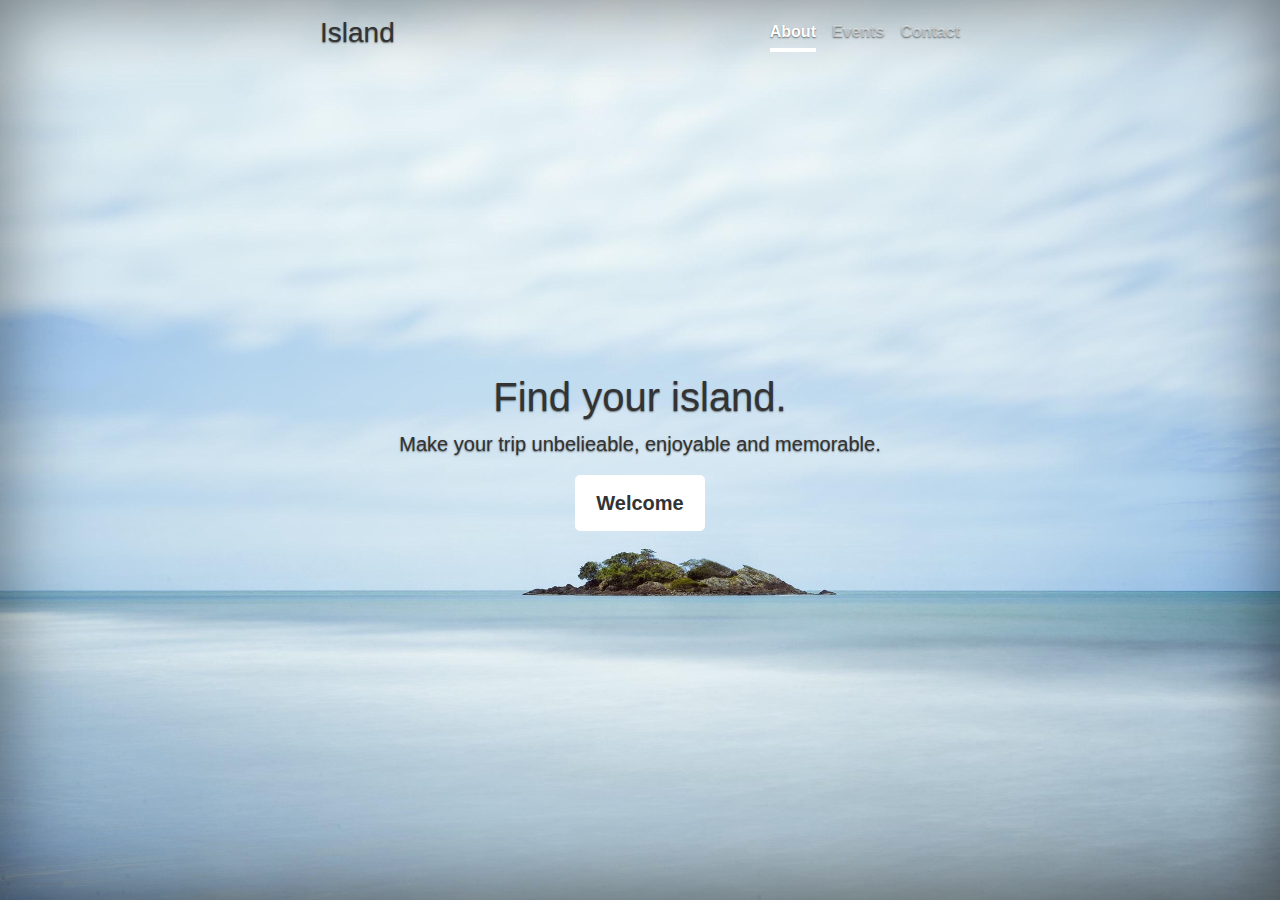
==== index.html @ c8eaf583 "Initial commit" ====
<!doctype html>
<html lang="en">
  <head>
    <meta charset="utf-8">
    <meta name="viewport" content="width=device-width, initial-scale=1, shrink-to-fit=no">
    <meta name="description" content="">
    <meta name="author" content="Mark Otto, Jacob Thornton, and Bootstrap contributors">
    <meta name="generator" content="Jekyll v3.8.5">
    <title>Island</title>

    <link rel="canonical" href="https://getbootstrap.com/docs/4.3/examples/cover/">

    <!-- Bootstrap core CSS -->
<link href="css/bootstrap.min.css" rel="stylesheet" integrity="sha384-ggOyR0iXCbMQv3Xipma34MD+dH/1fQ784/j6cY/iJTQUOhcWr7x9JvoRxT2MZw1T" crossorigin="anonymous">


    <style>
      .bd-placeholder-img {
        font-size: 1.125rem;
        text-anchor: middle;
        -webkit-user-select: none;
        -moz-user-select: none;
        -ms-user-select: none;
        user-select: none;
      }

      @media (min-width: 768px) {
        .bd-placeholder-img-lg {
          font-size: 3.5rem;
        }
      }
    </style>
    <!-- Custom styles for this template -->
    <link href="css/cover.css" rel="stylesheet">
    <link href="index.css" rel="stylesheet">
  </head>
  <body class="text-center bg">
    <div class="cover-container d-flex w-100 h-100 p-3 mx-auto flex-column">
  <header class="masthead mb-auto">
    <div class="inner">
      <h3 class="masthead-brand">Island</h3>
      <nav class="nav nav-masthead justify-content-center">
        <a class="nav-link active" href="#">About</a>
        <a class="nav-link" href="#">Events</a>
        <a class="nav-link" href="#">Contact</a>
      </nav>
    </div>
  </header>

  <main role="main" class="inner cover">
    <h1 class="cover-heading">Find your island.</h1>
    <p class="lead">Make your trip unbelieable, enjoyable and memorable.</p>
    <p class="lead">
      <a href="#" class="btn btn-lg btn-secondary">Welcome</a>
    </p>
  </main>

  <footer class="mastfoot mt-auto">
    <div class="inner">
      <p></p>
    </div>
  </footer>
</div>
</body>
</html>
---- css/cover.css ----
/*
 * Globals
 */

/* Links */
a,
a:focus,
a:hover {
  color: #fff;
}

/* Custom default button */
.btn-secondary,
.btn-secondary:hover,
.btn-secondary:focus {
  color: #333;
  text-shadow: none; /* Prevent inheritance from `body` */
  background-color: #fff;
  border: .05rem solid #fff;
}


/*
 * Base structure
 */

html,
body {
  height: 100%;
  background-color: #333;
}

body {
  display: -ms-flexbox;
  display: flex;
  color: #fff;
  text-shadow: 0 .05rem .1rem rgba(0, 0, 0, .5);
  box-shadow: inset 0 0 5rem rgba(0, 0, 0, .5);
}

.cover-container {
  max-width: 42em;
}


/*
 * Header
 */
.masthead {
  margin-bottom: 2rem;
}

.masthead-brand {
  margin-bottom: 0;
}

.nav-masthead .nav-link {
  padding: .25rem 0;
  font-weight: 700;
  color: rgba(255, 255, 255, .5);
  background-color: transparent;
  border-bottom: .25rem solid transparent;
}

.nav-masthead .nav-link:hover,
.nav-masthead .nav-link:focus {
  border-bottom-color: rgba(255, 255, 255, .25);
}

.nav-masthead .nav-link + .nav-link {
  margin-left: 1rem;
}

.nav-masthead .active {
  color: #fff;
  border-bottom-color: #fff;
}

@media (min-width: 48em) {
  .masthead-brand {
    float: left;
  }
  .nav-masthead {
    float: right;
  }
}


/*
 * Cover
 */
.cover {
  padding: 0 1.5rem;
}
.cover .btn-lg {
  padding: .75rem 1.25rem;
  font-weight: 700;
}


/*
 * Footer
 */
.mastfoot {
  color: rgba(255, 255, 255, .5);
}
---- index.css ----
body {
  color: #333333;
}

.bg {
  background-image: url('images/background.jpg');
  background-repeat: no-repeat;
  background-size: cover;
}
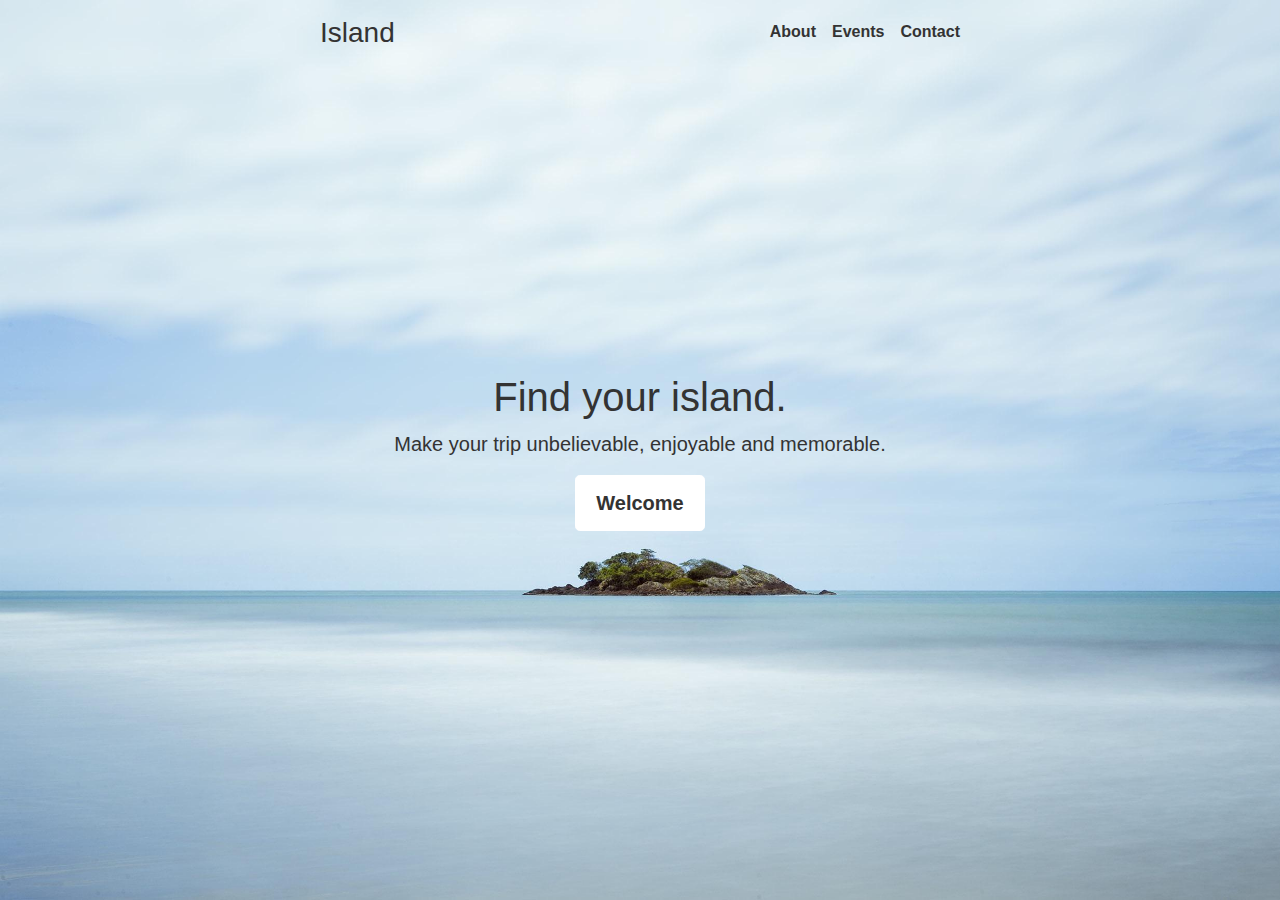
==== commit 27ed4b9d: "add about, events, contact pages" ====
--- a/index.html
+++ b/index.html
@@ -12,7 +12,7 @@
     <link rel="canonical" href="https://getbootstrap.com/docs/4.3/examples/cover/">
 
     <!-- Bootstrap core CSS -->
-<link href="css/bootstrap.min.css" rel="stylesheet" integrity="sha384-ggOyR0iXCbMQv3Xipma34MD+dH/1fQ784/j6cY/iJTQUOhcWr7x9JvoRxT2MZw1T" crossorigin="anonymous">
+    <link href="css/bootstrap.min.css" rel="stylesheet" integrity="sha384-ggOyR0iXCbMQv3Xipma34MD+dH/1fQ784/j6cY/iJTQUOhcWr7x9JvoRxT2MZw1T" crossorigin="anonymous">
 
 
     <style>
@@ -37,30 +37,30 @@
   </head>
   <body class="text-center bg">
     <div class="cover-container d-flex w-100 h-100 p-3 mx-auto flex-column">
-  <header class="masthead mb-auto">
-    <div class="inner">
-      <h3 class="masthead-brand">Island</h3>
-      <nav class="nav nav-masthead justify-content-center">
-        <a class="nav-link active" href="#">About</a>
-        <a class="nav-link" href="#">Events</a>
-        <a class="nav-link" href="#">Contact</a>
-      </nav>
+      <header class="masthead mb-auto">
+        <div class="inner">
+          <a href="/"><h3 class="masthead-brand">Island</h3></a>
+          <nav class="nav nav-masthead justify-content-center">
+            <a class="nav-link" href="/about.html">About</a>
+            <a class="nav-link" href="/events.html">Events</a>
+            <a class="nav-link" href="/contact.html">Contact</a>
+          </nav>
+        </div>
+      </header>
+
+      <main role="main" class="inner cover">
+        <h1 class="cover-heading">Find your island.</h1>
+        <p class="lead">Make your trip unbelievable, enjoyable and memorable.</p>
+        <p class="lead">
+          <a href="#" class="btn btn-lg btn-secondary">Welcome</a>
+        </p>
+      </main>
+
+      <footer class="mastfoot mt-auto">
+        <div class="inner">
+          <p></p>
+        </div>
+      </footer>
     </div>
-  </header>
-
-  <main role="main" class="inner cover">
-    <h1 class="cover-heading">Find your island.</h1>
-    <p class="lead">Make your trip unbelieable, enjoyable and memorable.</p>
-    <p class="lead">
-      <a href="#" class="btn btn-lg btn-secondary">Welcome</a>
-    </p>
-  </main>
-
-  <footer class="mastfoot mt-auto">
-    <div class="inner">
-      <p></p>
-    </div>
-  </footer>
-</div>
-</body>
+  </body>
 </html>
--- a/css/cover.css
+++ b/css/cover.css
@@ -6,7 +6,7 @@
 a,
 a:focus,
 a:hover {
-  color: #fff;
+  color: #333;
 }
 
 /* Custom default button */
@@ -27,15 +27,15 @@
 html,
 body {
   height: 100%;
-  background-color: #333;
+  /* background-color: #333; */
 }
 
 body {
   display: -ms-flexbox;
   display: flex;
-  color: #fff;
-  text-shadow: 0 .05rem .1rem rgba(0, 0, 0, .5);
-  box-shadow: inset 0 0 5rem rgba(0, 0, 0, .5);
+  color: #333333;
+  /* text-shadow: 0 .05rem .1rem rgba(0, 0, 0, .5); */
+  /* box-shadow: inset 0 0 5rem rgba(0, 0, 0, .5); */
 }
 
 .cover-container {
@@ -57,14 +57,14 @@
 .nav-masthead .nav-link {
   padding: .25rem 0;
   font-weight: 700;
-  color: rgba(255, 255, 255, .5);
+  /* color: rgba(255, 255, 255, .5); */
   background-color: transparent;
   border-bottom: .25rem solid transparent;
 }
 
 .nav-masthead .nav-link:hover,
 .nav-masthead .nav-link:focus {
-  border-bottom-color: rgba(255, 255, 255, .25);
+  border-bottom-color: #333;
 }
 
 .nav-masthead .nav-link + .nav-link {
@@ -72,8 +72,8 @@
 }
 
 .nav-masthead .active {
-  color: #fff;
-  border-bottom-color: #fff;
+  color: #333;
+  border-bottom-color: #333;
 }
 
 @media (min-width: 48em) {
--- a/index.css
+++ b/index.css
@@ -1,7 +1,3 @@
-body {
-  color: #333333;
-}
-
 .bg {
   background-image: url('images/background.jpg');
   background-repeat: no-repeat;
